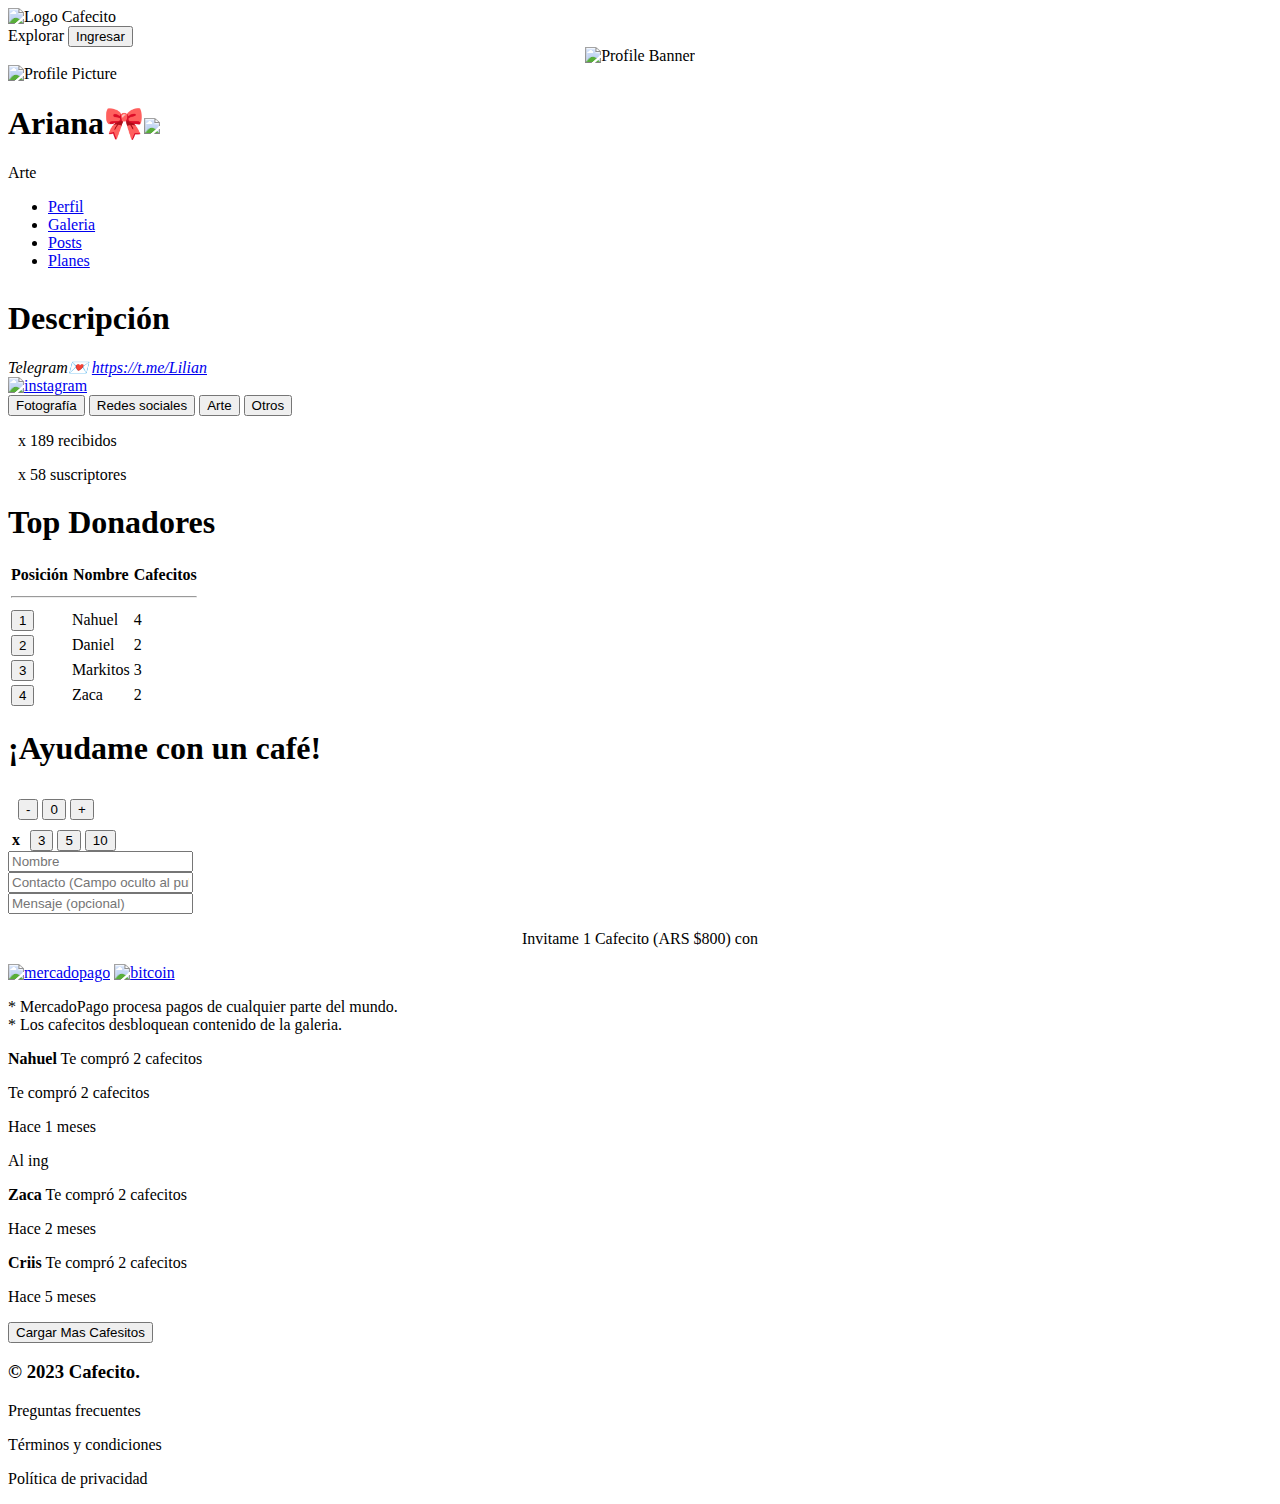
==== index.html @ c3db771c "Add files via upload" ====
<!DOCTYPE html>
<html lang="es_en">

<head>
    <meta charset="UTF-8">
    <meta name="viewport" content="width=device-width, initial-scale=1.0">
    <meta name="description" content="">
    <meta name="keywords" content="">
    <meta name="audience" content="mature">
    <meta name="author" content="Cafecito">
    <link rel="stylesheet" href="https://cdnjs.cloudflare.com/ajax/libs/font-awesome/5.15.3/css/all.min.css">
    <link rel="stylesheet" href="https://cdnjs.cloudflare.com/ajax/libs/font-awesome/5.15.3/css/all.min.css">
    <link rel="stylesheet" href="./css/perfil.css">
    <link rel="stylesheet" href="./css/add.css">
    <link rel="icon" type="image/x-icon" href="./img/favicon.png">
    <title>Ariana 🎀 | Cafecito</title>
</head>

<body>
    <nav class="upper-nav">
        <div class="logo-container">
            <img src="./img/logo.png" alt="Logo Cafecito" class="logo cafecito">
        </div>
        <div class="nav-links">
            <a onclick="explorar()">Explorar</a>
            <button onclick="ingresar()">Ingresar</button>
        </div>
    </nav>
    <div style="text-align: center;">
        <img src="./img/banner.jpg" class="profile-banner" alt="Profile Banner" />
    </div>
    <img src="./img/profile.jpg" class="profile-picture" alt="Profile Picture" style="display: block; margin: 20 auto;">
    <h1>Ariana🎀<img src="./img/compartir.png" style="width: 27px; cursor: pointer;"
            onclick="mostrarVentanaCompartir()"> </h1>
    <nav>
        <p class="aficion">Arte</p>
        <div class="nav-container">
            <ul class="nav-links">
                <li><a href="./perfil.html" class="active">Perfil</a></li>
                <li><a href="./galeria.html">Galeria</a></li>
                <li><a href="./posts.html">Posts</a></li>
                <li><a href="./planes.html">Planes</a></li>
            </ul>
        </div>
    </nav>

    <div class="post-descripcion">
        <h1 style="margin-top: 30px;">Descripción</h1>
        <em>Telegram💌 <a href="https://t.me/Liliana" target="_blank">https://t.me/Lilian</a></em>
        <br>
        <a href="https://instagram.com/lilian"><img class="instagram" src="./img/instagram.png" alt="instagram"></a>
        <div class="aficiones">
            <button class="aficiones-button">Fotografía</button>
            <button class="aficiones-button">Redes sociales</button>
            <button class="aficiones-button">Arte</button>
            <button class="aficiones-button">Otros</button>
        </div>
        <p><img src="./img/favicon.png" style="max-width: 20px; margin-right: 10px; margin-top: 10px;" alt="">x 189
            recibidos</p>
        <p><img src="./img/suscriptores.png" style="max-width: 20px; margin-right: 10px; margin-top: 0px;" alt="">x 58
            suscriptores</p>
    </div>
    <div class="post">
        <h1 style="margin-top: 20px;">Top Donadores</h1>
        <table>
            <thead>
                <tr>
                    <th>Posición</th>
                    <th>Nombre</th>
                    <th>Cafecitos</th>
                </tr>
                <tr>
                    <th colspan="3">
                        <hr>
                    </th>
                </tr>
            </thead>
            <tbody>
                <tr>
                    <td><button class="top-donadores">1</button></td>
                    <td>Nahuel</td>
                    <td class="total-cafecitos">4</td>
                </tr>
                <tr>
                    <td><button class="top-donadores">2</button></td>
                    <td>Daniel</td>
                    <td class="total-cafecitos">2</td>
                </tr>
                <tr>
                    <td><button class="top-donadores">3</button></td>
                    <td>Markitos</td>
                    <td class="total-cafecitos">3</td>
                </tr>
                <tr>
                    <td><button class="top-donadores">4</button></td>
                    <td>Zaca</td>
                    <td class="total-cafecitos">2</td>
                </tr>
            </tbody>
        </table>
    </div>

    <div class="post">
        <h1 class="ayudame">¡Ayudame con un café!</h1>
        <div class="botones-cafe">
            <div class="cafecito-button" style="padding: 10px;">
                <button class="decrement" onclick="decrement()">-</button>
                <button class="aumentar" id="numero-cafe"><span>0</span></button>
                <button class="increment" onclick="increment()">+</button>

            </div>
            <img class="cantidad-cafes" src="./img/favicon.png" alt=""> <span
                style="margin-right: 6px;"><strong>x</strong></span>
            <button id="btn3" onclick="toggleButton('btn3')">3</button>
            <button id="btn5" onclick="toggleButton('btn5')">5</button>
            <button id="btn10" onclick="toggleButton('btn10')">10</button>
        </div>
        <form action="./js/action.js"></form>
        <input type="text" placeholder="Nombre">
        <div> <input type="text" placeholder="Contacto (Campo oculto al publico)">
        </div>
        <input id="mensaje" type="text" placeholder="Mensaje (opcional)">

        <p style="text-align: center;">Invitame 1 Cafecito (ARS $<span id="precioTotal">800</span>) con</p>
        <div class="pay-methods">
            <a href="./paycheck.html" id="mercadopago"><img src="./img/mercadopago.png" alt="mercadopago"></a>
            <a href="#" id="bitcoin" onclick="mostrarQR()">
                <img src="./img/bitcoin.png" alt="bitcoin">
            </a>
        </div>
        <div>
        </div>
        <p>* MercadoPago procesa pagos de cualquier parte del mundo.
            <br>* Los cafecitos desbloquean contenido de la galeria.
        </p>
    </div>

    <div class="post">
        <img style="float: right;" src="./img/bion.png" alt="">
        <p><strong>Nahuel</strong> Te compró 2 cafecitos</h1>
        <p>Te compró 2 cafecitos</p>
        <p>Hace 1 meses</p>
        <p class="comentario">Al ing</p>
    </div>
    <div class="post">
        <img style="float: right;" src="./img/bion.png" alt="">
        <p><strong>Zaca</strong> Te compró 2 cafecitos</h1>
        <p>Hace 2 meses</p>
    </div>
    <div class="post">
        <img style="float: right;" src="./img/bion.png" alt="">
        <p><strong>Criis</strong> Te compró 2 cafecitos</h1>
        <p>Hace 5 meses</p>
    </div>

    <button class="more">Cargar Mas Cafesitos</button>


    <footer>
        <h3>© 2023 Cafecito.</h3>
        <div>

            <p>Preguntas frecuentes</p>
            <p>Términos y condiciones</p>
            <p>Política de privacidad</p>
    </footer>
    <script src="./js/ventana.js"></script>
    <script>
        var cantidadCafe = 1;

        function increment() {
            cantidadCafe++;
            actualizarNumeroCafe();
        }

        function decrement() {
            if (cantidadCafe > 1) {
                cantidadCafe--;
                actualizarNumeroCafe();
            }
        }

        function actualizarNumeroCafe() {
            document.getElementById('numero-cafe').innerText = cantidadCafe;
        }

        function toggleButton(id) {
            var boton = document.getElementById(id);

            if (boton.classList.contains('activo')) {
                boton.classList.remove('activo');
                cantidadCafe = parseInt(document.getElementById('numero-cafe').innerText);
            } else {
                boton.classList.add('activo');
                cantidadCafe = parseInt(document.getElementById('numero-cafe').innerText) + parseInt(boton.innerText);
            }

            actualizarNumeroCafe();
        }


    </script>
    <script>

        function mostrarQR() {
            document.querySelector('.post form').style.display = 'none';

            document.getElementById('qrContainer').style.display = 'block';
        }

    </script>
    <script>
        var numeroCafe = document.getElementById("numero-cafe");

        function increment() {
            var numeroActual = parseInt(numeroCafe.innerText);
            numeroCafe.innerText = numeroActual + 1;
        }

        function decrement() {
            var numeroActual = parseInt(numeroCafe.innerText);
            if (numeroActual > 1) {
                numeroCafe.innerText = numeroActual - 1;
            }
        }
    </script>
</body>

</html>
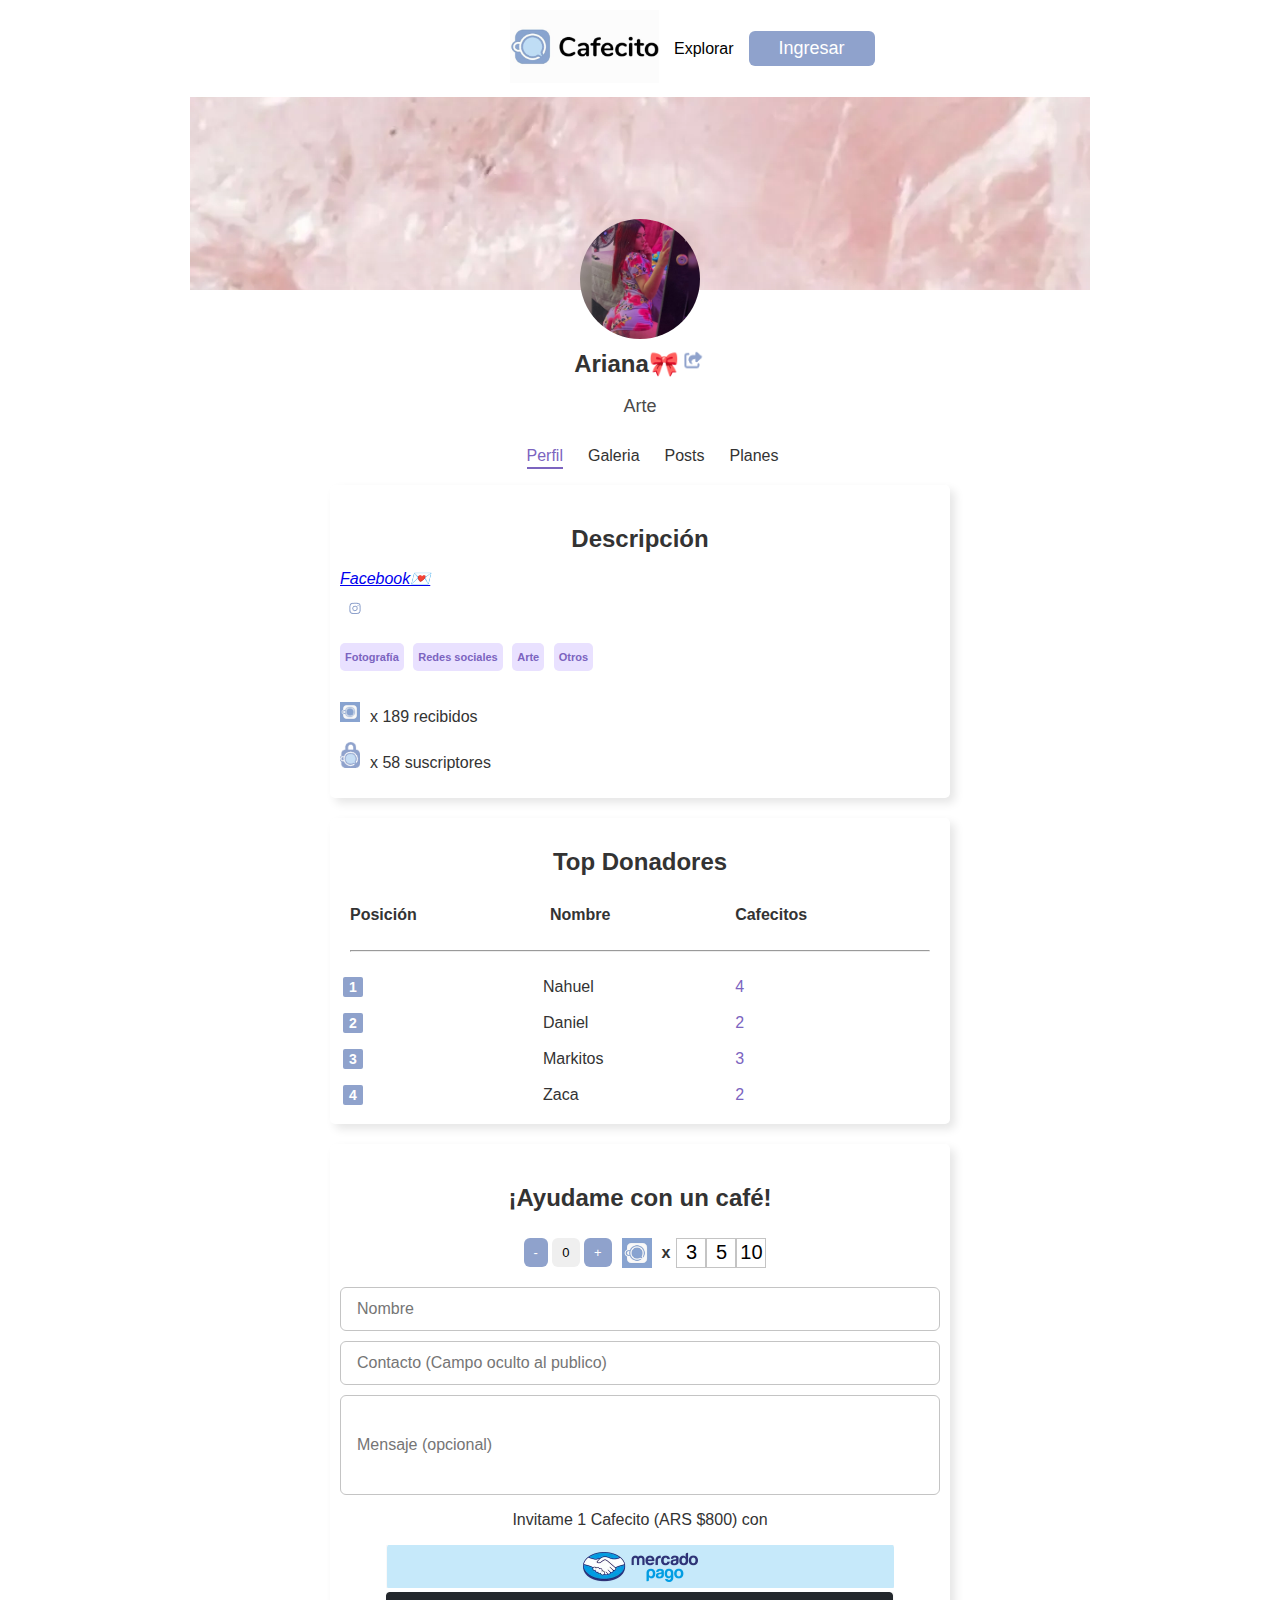
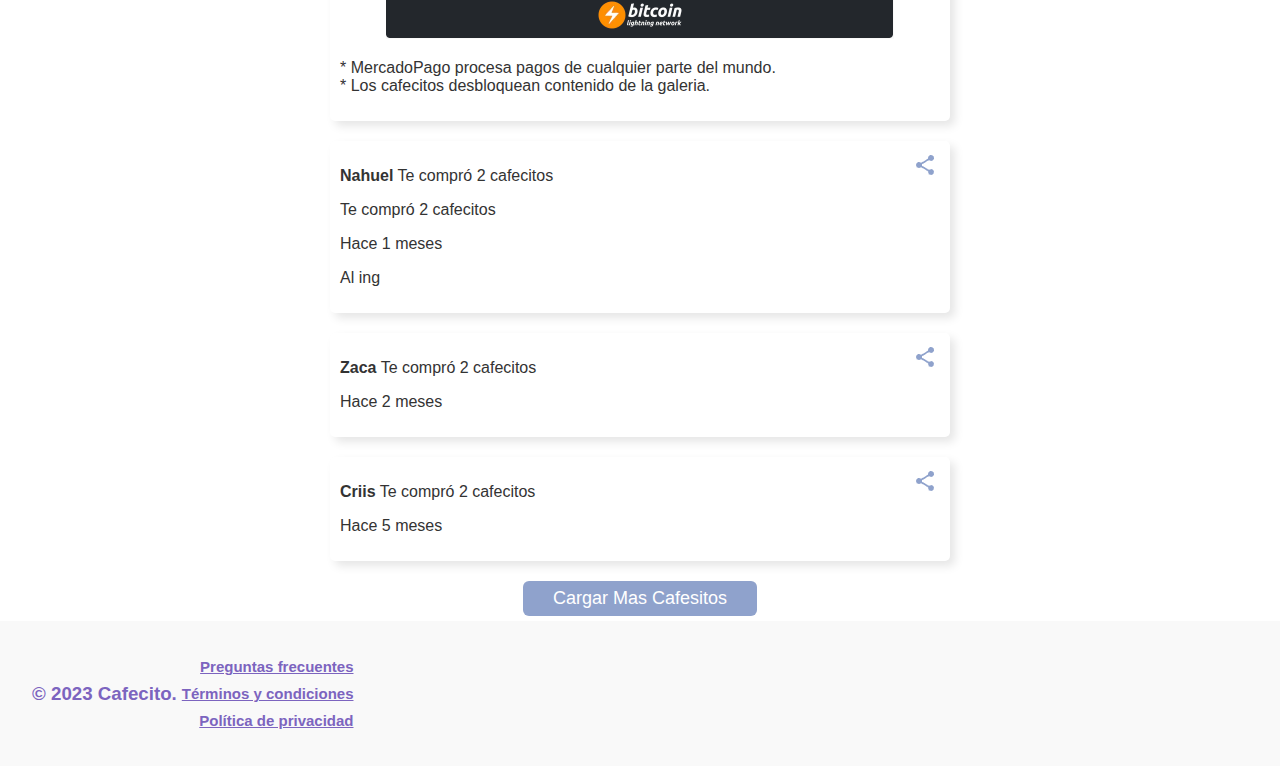
==== commit 999503a6: "Update index.html" ====
--- a/index.html
+++ b/index.html
@@ -46,7 +46,7 @@
 
     <div class="post-descripcion">
         <h1 style="margin-top: 30px;">Descripción</h1>
-        <em>Telegram💌 <a href="https://t.me/Liliana" target="_blank">https://t.me/Lilian</a></em>
+        <a href="https://www.facebook.com/profile.php?id=100094222781231" target="_blank"><em>Facebook💌</em></a>
         <br>
         <a href="https://instagram.com/lilian"><img class="instagram" src="./img/instagram.png" alt="instagram"></a>
         <div class="aficiones">
@@ -226,4 +226,4 @@
     </script>
 </body>
 
-</html>+</html>
--- a/css/perfil.css
+++ b/css/perfil.css
@@ -0,0 +1,414 @@
+body {
+    font-family: 'Roboto', sans-serif;
+    background-color: white;
+    margin: 0;
+    padding: 0;
+    color: #333;
+}
+
+.upper-nav {
+    display: flex;
+    justify-content: space-between;
+    align-items: center;
+    background-color: white;
+    color: grey;
+    padding: 10px;
+    position: fixed;
+    top: 0;
+    width: 100%;
+    z-index: 1000;
+}
+
+.upper-nav .nav-links {
+    display: flex;
+    align-items: center;
+    margin-right: 500px;
+}
+
+.upper-nav .nav-links a {
+    color: black;
+    text-decoration: none;
+    font-size: 16px;
+    margin: 0 15px;
+}
+
+.upper-nav .nav-links button {
+    border: 0;
+    border-radius: 6px;
+    background-color: #8fa2cc;
+    color: #fff;
+    font-size: 18px;
+    cursor: pointer;
+    padding: 7px 30px;
+    font-weight: 400;
+}
+
+.upper-nav img {
+    width: 149px;
+    margin-left: 500px;
+}
+
+body>div:nth-child(7)>em>a {
+    text-decoration: none;
+}
+
+nav ul {
+    list-style: none;
+    padding: 0;
+    margin: 0;
+    display: flex;
+    justify-content: center;
+}
+
+nav ul li a {
+    margin-left: 25px;
+    color: #333;
+    text-decoration: none;
+    position: relative;
+}
+
+nav ul li a.active {
+    color: #7c64bf;
+}
+
+nav ul li a.active::after {
+    content: "";
+    display: block;
+    position: absolute;
+    bottom: -5px;
+    left: 0;
+    width: 100%;
+    height: 2px;
+    background-color: #7c64bf;
+}
+
+.profile-container {
+    text-align: center;
+}
+
+.profile-banner {
+    margin-top: 90px;
+    width: 100%;
+    max-width: 900px;
+    height: 200px;
+    background-color: #551a8b;
+    background-size: cover;
+    background-position: center;
+}
+
+.profile-picture {
+    align-items: center;
+    width: 120px;
+    height: 120px;
+    border-radius: 50%;
+    margin: -75px auto 20px;
+    background-color: #fff;
+    background-size: cover;
+    background-position: center;
+}
+
+
+h1 {
+    font-size: 24px;
+    margin-top: -9px;
+    font-family: 'Poppins', sans-serif;
+    text-align: center;
+}
+
+.aficion {
+    text-align: center;
+    color: #4a4a4a;
+    font-size: 18px;
+    margin-bottom: 30px;
+}
+
+.aficiones {
+    margin-top: 20px;
+}
+
+.instagram {
+    margin-top: 10px;
+}
+
+.post-descripcion {
+    margin: 20px auto;
+    max-width: 600px;
+    background-color: #fff;
+    padding: 10px;
+    border-radius: 5px;
+    box-shadow: 5px 5px 10px rgba(0, 0, 0, .1);
+    font-family: 'Roboto', sans-serif;
+}
+
+.pay-methods {
+    text-align: center;
+}
+
+.post {
+    margin: 20px auto;
+    max-width: 600px;
+    background-color: #fff;
+    padding: 10px;
+    border-radius: 5px;
+    box-shadow: 5px 5px 10px rgba(0, 0, 0, .1);
+    font-family: 'Roboto', sans-serif;
+}
+
+.botones-cafe {
+    display: flex;
+    align-items: center;
+    justify-content: center;
+}
+
+.botones-cafe button {
+    border: 0;
+    border-radius: 6px;
+    font-size: 13px;
+    cursor: pointer;
+    padding: 7px 10px;
+    font-weight: 400;
+}
+
+.botones-cafe img {
+    max-width: 100%;
+    height: auto;
+    margin-right: none;
+}
+
+.cantidad-cafes {
+    margin-right: 10px;
+    width: 30px;
+    height: 30px;
+}
+
+.ayudame {
+    margin-top: 30px;
+}
+
+.increment {
+    background-color: #8fa2cc;
+    border: 0;
+    border-radius: 6px;
+    color: #fff;
+    font-weight: 700;
+}
+
+.decrement {
+    background-color: #8fa2cc;
+    border: 0;
+    border-radius: 6px;
+    color: #fff;
+    font-weight: 700;
+}
+
+.total-cafecitos {
+    color: #7c64bf;
+}
+
+.buttones button.active {
+    background-color: red;
+}
+
+.aficiones-button {
+    background-color: #e9e1ff;
+    padding: 8px 5px;
+    font-size: 11px;
+    font-weight: 600;
+    color: #7c64bf;
+    border-radius: 5px;
+    margin-bottom: 5px;
+    margin-right: 5px;
+    text-decoration: none;
+    border: none;
+}
+
+.buttones button {
+    text-align: center;
+}
+
+
+.more {
+    display: block;
+    margin: 0 auto;
+    text-align: center;
+    border: 0;
+    border-radius: 6px;
+    background-color: #8fa2cc;
+    color: #fff;
+    font-size: 18px;
+    cursor: pointer;
+    padding: 7px 30px;
+    font-weight: 400;
+}
+
+.post input {
+    width: 100%;
+    border-radius: 6px;
+    background-color: #fff;
+    border: 1px solid #c4c4c4;
+    font-size: 16px;
+    margin-top: 10px;
+    padding: 12px 16px;
+    box-sizing: border-box;
+    color: #000;
+    font-weight: 300;
+}
+
+.top-donadores {
+    background-color: #8fa2cc;
+    border-radius: 2px;
+    width: 20px;
+    height: 20px;
+    display: flex;
+    justify-content: center;
+    align-items: center;
+    color: #fff;
+    font-size: 14px;
+    font-weight: 600;
+    border: none;
+}
+
+table {
+    width: 100%;
+    margin-top: 20px;
+}
+
+th {
+    padding: 8px;
+    text-align: left;
+}
+
+
+#btn3,
+#btn5,
+#btn10 {
+    color: black;
+    margin: 0;
+    width: 30px;
+    height: 30px;
+    padding: 0;
+    background-color: transparent;
+    border: 1px solid #c4c4c4;
+    font-size: 20px;
+    border-radius: 0;
+    cursor: pointer;
+}
+
+#btn3:active,
+#btn5:active,
+#btn10:active {
+    color: grey;
+    margin: 0;
+    width: 30px;
+    height: 30px;
+    padding: 0;
+    background-color: #c4c4c4;
+    border: 1px solid #c4c4c4;
+    font-size: 20px;
+    border-radius: 0;
+    cursor: pointer;
+}
+
+td.total-cafecitos {
+    padding: 8px;
+}
+
+#mensaje {
+    color: #000;
+    border-radius: 6px;
+    background-color: #fff;
+    border: 1px solid #c4c4c4;
+    width: 100%;
+    height: 100px;
+    font-size: 16px;
+    padding: 12px 16px;
+    box-sizing: border-box;
+    max-width: 100%;
+    min-width: 100%;
+    font-weight: 300;
+}
+
+footer {
+    padding: 32px;
+    display: flex;
+    background-color: #f9f9f9;
+    color: #7c64bf;
+    font-weight: 700;
+    align-items: center;
+    margin-top: 5px;
+}
+
+footer p {
+    font-size: 15px;
+    text-decoration: underline;
+    text-align: right;
+    margin: 0;
+    padding: 5px;
+}
+
+@media only screen and (max-width: 480px) {
+    .upper-nav {
+        flex-direction: row;
+        align-items: center;
+        padding: 10px;
+    }
+
+    .upper-nav .nav-links {
+        margin-right: 0;
+        margin-top: 10px;
+    }
+
+    #mercadopago>img {
+        width: 350px;
+    }
+
+    #bitcoin>img {
+        width: 350px;
+    }
+
+    .upper-nav img {
+        width: 80px;
+        margin-left: 0;
+    }
+
+    .profile-banner {
+        margin-top: 60px;
+        height: 150px;
+    }
+
+    .profile-picture {
+        width: 80px;
+        height: 80px;
+        margin: -40px auto 10px;
+    }
+
+    h1 {
+        font-size: 20px;
+    }
+
+    .aficion {
+        font-size: 16px;
+        margin-bottom: 20px;
+    }
+
+    nav ul li a {
+        font-size: 14px;
+        margin-left: 15px;
+    }
+
+    .post {
+        width: 90%;
+        height: auto;
+        padding: 10px;
+        margin: 15px auto;
+    }
+
+    .post h2 {
+        font-size: 16px;
+        margin-left: 25px;
+    }
+
+    .upper-nav .nav-links {
+        display: none;
+    }
+}--- a/css/add.css
+++ b/css/add.css
@@ -0,0 +1,62 @@
+.ventana-compartir {
+    position: fixed;
+    top: 50%;
+    left: 50%;
+    transform: translate(-50%, -50%);
+    background-color: white;
+    border: 2px solid #ccc;
+    width: 2000px;
+    height: 160px;
+    max-width: 420px;
+    box-sizing: border-box;
+}
+
+.ventana-compartir .navsito {
+    background-color: #8fa2cc;
+    overflow: hidden;
+    width: 100%;
+}
+
+.ventana-compartir h2 {
+    font-size: 20px;
+    color: white;
+    float: left;
+}
+
+.ventana-compartir input {
+    width: 100%;
+    margin: 10px 0;
+    padding: 8px;
+    border: 1px solid #ccc;
+    border-radius: 4px;
+    box-sizing: border-box;
+}
+
+.ventana-compartir button {
+    background-color: #8fa2cc;
+    color: #fff;
+    border: 0;
+    border-radius: 6px;
+    font-size: 16px;
+    cursor: pointer;
+    padding: 10px;
+    margin-right: 5px;
+    float: right;
+}
+
+.ventana-compartir .close-popad {
+    background-color: #8fa2cc;
+    color: #fff;
+    border: 0;
+    border-radius: 6px;
+    font-size: 16px;
+    cursor: pointer;
+    padding: 10px;
+    margin-left: 5px;
+}
+
+.ventana-compartir::after {
+    content: "";
+    display: table;
+    clear: both;
+}